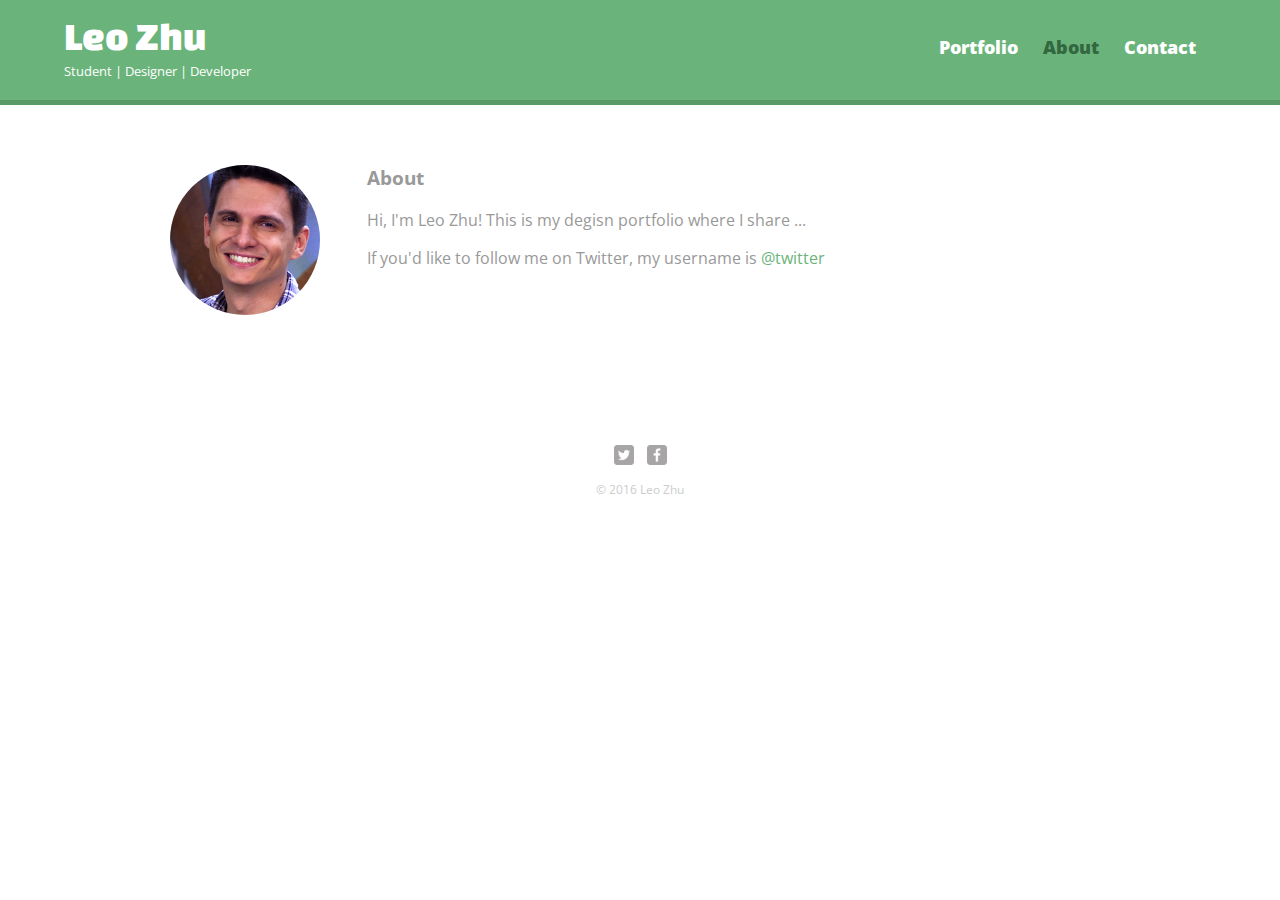
==== about.html @ 3a9596d5 "Add files via upload" ====
<!DOCTYPE html>
<html>
	<head>
		<meta charset="utf-8">
		<title>Leo Zhu | Student | Designer | Developer</title>
		<link rel="stylesheet" href="css/normalize.css">
		<link href="https://fonts.googleapis.com/css?family=Changa+One|Open+Sans:400,400i,700,700i,800" rel="stylesheet">
		<link rel="stylesheet" href="css/main.css">
		<link rel="stylesheet" href="css/responsive.css">
		<meta name="viewport" content="width=device-width, initial-scale=1.0">
	</head>
				
	<body>
		<header>
			<a href="index.html" id="logo">
				<h1>Leo Zhu</h1>
				<h2>Student | Designer | Developer</h2>
			</a>
			<nav>
				<ul>
					<li><a href="index.html">Portfolio</a></li>
					<li><a href="about.html" class="selected">About</a></li>
					<li><a href="contact.html">Contact</a></li>
				</ul>
			</nav>
		</header>
		<div id="wrapper">
			<section>
				<img src="img/nick.jpg" alt="Photograph of Nick Pettit" class="profile-photo">
				<h3>About</h3>
				<p>Hi, I'm Leo Zhu! This is my degisn portfolio where I share ... </p>
				<p>If you'd like to follow me on Twitter, my username is <a href="http://twitter.com">@twitter</a></p>
			</section>
			<footer>
				<a href="http://twitter.com"><img src="img/twitter-wrap.png" alt="Twitter Logo" class="social-icon"></a>
				<a href="http://facebook.com"><img src="img/facebook-wrap.png" alt="Facebook Logo" class="social-icon"></a>
				<p>&copy; 2016 Leo Zhu</p>
			</footer>
		</div>
	</body>
</html>
---- css/main.css ----
/***********************************
GENERAL
************************************/

body {
	font-family: 'Open Sans', sans-serif;
}

#wrapper {
	max-width: 940px;
	margin: 0 auto;
	padding: 0 5%;
}

a {
	text-decoration : none;
}

img {
	max-width: 100%;
}

h3 {
	margin: 0 0 1em 0;
}


/***********************************
HEADING
************************************/


header {
	float: left;
	margin: 0 0 30px 0;
	padding: 5px 0 0 0;
	width: 100%;
}

#logo {
	text-align: center;
	margin: 0;
}

h1 {
	font-family: 'Changa One', sans-serif;
	margin: 15px 0;
	font-size: 1.75em;
	font-weight: normal;
	line-height: 0.8em;
}

h2 {
	font-size: 0.75em;
	margin: -5px 0 0;
	font-weight: normal;
}



/***********************************
NAVIGATION
************************************/

nav {
	text-align: center;
	padding: 10px 0;
	margin: 20px 0 0;
}

nav ul{
	list-style: none;
	margin: 0 10px;
	padding: 0;
}

nav li {
	display: inline-block;
}

nav a {
	font-weight: 800;
	padding: 15px 10px;
}



/***********************************
FOOTER
************************************/

footer {
	font-size: 0.75em;
	text-align: center;
	clear: both;
	padding-top: 50px;
	color: #ccc;
}

.social-icon {
	width: 20px;
	height: 20px;
	margin: 0 5px;
}



/***********************************
PAGE: PORTFOLIO
************************************/

#gallery {
	margin: 0;
	padding: 0;
	list-style: none;
}

#gallery li {
	float: left;
	width: 45%;
	margin: 2.5%;
	background-color: #f5f5f5;
	color: #bdc3c7;
}

#gallery li a p {
	margin: 0;
	padding: 5%;
	font-size: 0.75em;
	color: #bdc3c7;
}



/***********************************
PAGE: ABOUT
************************************/

.profile-photo {
	display: block;
	max-width: 150px;
	margin: 0 auto 30px;
	border-radius: 100%;
}




/***********************************
PAGE: CONTACT
************************************/

.contact-info {
	list-style: none;
	padding: 0;
	margin: 0;
	font-size: 0.9em;
}

.contact-info a {
	display: block;
	min-height: 20px;
	background-repeat: no-repeat;
	background-size: 20px 20px;
	padding: 0 0 0 30px;
	margin: 0 0 10px;
}

.contact-info li.phone  a{
	background-image: url('../img/phone.png');
}

.contact-info li.mail  a{
	background-image: url('../img/mail.png');
}

.contact-info li.twitter  a{
	background-image: url('../img/twitter.png');
}



/***********************************
COLORS
************************************/

/* site body */
body {
	background-color: #fff;
	color: #999;
}

/* green header */
header {
	background: #6ab47b;
	border-color: #599a68;
}

/* nav background on mobile */
nav {
	background: #599a68;
}

/* logo text */
h1,h2 {
	color: #fff;
}

/* links */
a {
	color: #6ab47b;
}

/* nav link */
nav a, nav a:visited {
	color: #fff;
}

/* selected nav link */
nav a.selected, nav a:hover {
	color: #32673f;
}
---- css/responsive.css ----
@media screen and (min-width: 480px){
	
	/***********************************
	TWO COLUMN LAYOUT
	************************************/

	#primary {
		width: 50%;
		float: left;
	}
	
	#secondary {
		width: 40%;
		float: right;
	}
	
	
	
	/***********************************
	PAGE: PORTFOLIO
	************************************/
	
	#gallery li {
		width: 28.3333%;
	}
	
	#gallery li:nth-child(4n) {
		clear: left;
	}
	
	
	
	/***********************************
	PAGE: ABOUT
	************************************/
	
	.profile-photo{
		float: left;
		margin: 0 5% 80px 0;
	}
	
}

@media screen and (min-width: 660px){
	
	/***********************************
	HEADER
	************************************/
	
	nav {
		background: none;
		float: right;
		font-size: 1.125em;
		margin-right: 5%;
		text-align: right;
		width: 45%;
	}
	
	#logo {
		float: left;
		margin-left: 5%;
		text-align: left;
		width: 45%;
	}
	
	h1 {
		font-size: 2.5em;
	}
	
	h2 {
		font-size: 0.825em;
		margin-bottom: 20px;
	}
	
	header {
		border-bottom: 5px solid #599a68;
		margin-bottom: 60px;
	}
	
}
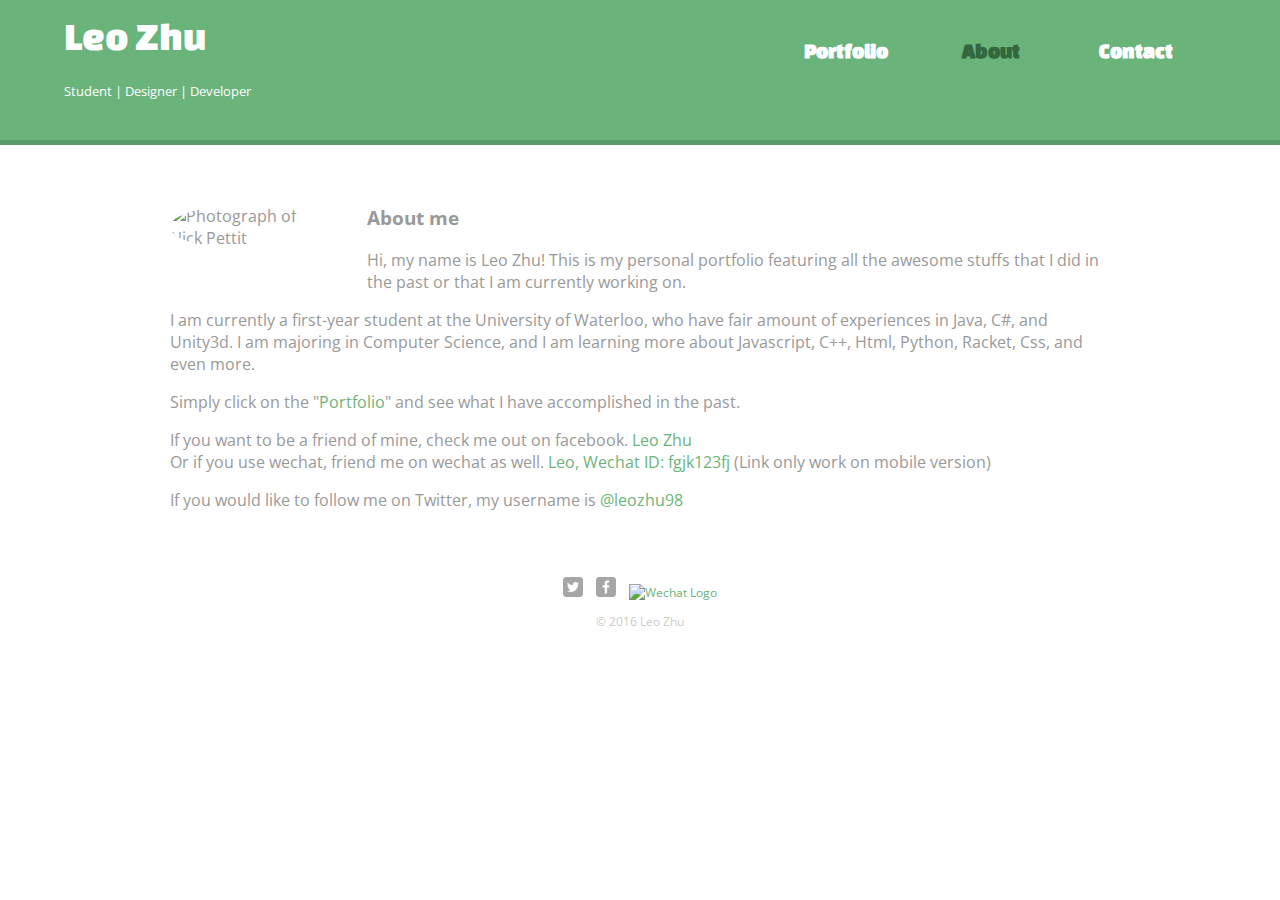
==== commit 37409ec1: "Add files via upload" ====
--- a/about.html
+++ b/about.html
@@ -18,22 +18,44 @@
 			</a>
 			<nav>
 				<ul>
-					<li><a href="index.html">Portfolio</a></li>
-					<li><a href="about.html" class="selected">About</a></li>
-					<li><a href="contact.html">Contact</a></li>
+					<li><a href="index.html"  class="svg-wrapper">
+						<svg height="60" width="120" xmlns="http://www.w3.org/2000/svg" class="svg-rect">
+							<rect class="shape" height="60" width="120" />
+						</svg>
+						<div class="text">Portfolio</div>
+					</a></li>
+					<li><a href="about.html" class="svg-wrapper selected">
+						<svg height="60" width="120" xmlns="http://www.w3.org/2000/svg" class="svg-rect">
+							<rect class="shape" height="60" width="120" />
+						</svg>
+						<div class="text">About</div>
+					</a></li>
+					<li><a href="contact.html" class="svg-wrapper">
+						<svg height="60" width="120" xmlns="http://www.w3.org/2000/svg" class="svg-rect">
+							<rect class="shape" height="60" width="120" />
+						</svg>
+						<div class="text">Contact</div>
+					</a></li>
 				</ul>
 			</nav>
 		</header>
 		<div id="wrapper">
-			<section>
-				<img src="img/nick.jpg" alt="Photograph of Nick Pettit" class="profile-photo">
-				<h3>About</h3>
-				<p>Hi, I'm Leo Zhu! This is my degisn portfolio where I share ... </p>
-				<p>If you'd like to follow me on Twitter, my username is <a href="http://twitter.com">@twitter</a></p>
+			<section class="fadeinup">
+				<img src="img/LeoZhuProfilePicture.jpg" alt="Photograph of Nick Pettit" class="profile-photo">
+				<h3>About me</h3>
+				<p>Hi, my name is Leo Zhu! This is my personal portfolio featuring all the awesome stuffs that I did in the past or that I am currently working on.</p>
+				<p>I am currently a first-year student at the University of Waterloo, who have fair amount of experiences in Java, C#, and Unity3d.
+				I am majoring in Computer Science, and I am learning more about Javascript, C++, Html, Python, Racket, Css, and even more.</p>
+				<p>Simply click on the "<a href="index.html">Portfolio</a>" and see what I have accomplished in the past.</p>
+				<p>If you want to be a friend of mine, check me out on facebook. <a href="https://www.facebook.com/leo.zhu.7927">Leo Zhu</a>
+				<br>Or if you use wechat, friend me on wechat as well. <a href="http://weixin.qq.com/r/CFrz6_TE67mUraCI9w8a">Leo, Wechat ID: fgjk123fj</a>
+				(Link only work on mobile version)</br></p>
+				<p>If you would like to follow me on Twitter, my username is <a href="https://twitter.com/leozhu98">@leozhu98</a></p>
 			</section>
 			<footer>
-				<a href="http://twitter.com"><img src="img/twitter-wrap.png" alt="Twitter Logo" class="social-icon"></a>
-				<a href="http://facebook.com"><img src="img/facebook-wrap.png" alt="Facebook Logo" class="social-icon"></a>
+				<a href="https://twitter.com/leozhu98"><img src="img/twitter-wrap.png" alt="Twitter Logo" class="social-icon"></a>
+				<a href="https://www.facebook.com/leo.zhu.7927"><img src="img/facebook-wrap.png" alt="Facebook Logo" class="social-icon"></a>
+				<a href="http://weixin.qq.com/r/CFrz6_TE67mUraCI9w8a"><img src="img/wechat-wrap.png" alt="Wechat Logo" class="social-icon"></a>
 				<p>&copy; 2016 Leo Zhu</p>
 			</footer>
 		</div>
--- a/css/main.css
+++ b/css/main.css
@@ -4,6 +4,12 @@
 
 body {
 	font-family: 'Open Sans', sans-serif;
+	weight: 100%;
+     background: url(../img/background.jpg) no-repeat center center fixed; 
+	-webkit-background-size: cover;
+	-moz-background-size: cover;
+	-o-background-size: cover;
+	background-size: cover;
 }
 
 #wrapper {
@@ -64,18 +70,18 @@
 
 nav {
 	text-align: center;
-	padding: 10px 0;
-	margin: 20px 0 0;
 }
 
 nav ul{
 	list-style: none;
 	margin: 0 10px;
 	padding: 0;
+	height: 5.5em;
 }
 
 nav li {
 	display: inline-block;
+	max-width: 30%;
 }
 
 nav a {
@@ -123,6 +129,22 @@
 	color: #bdc3c7;
 }
 
+@keyframes pop{
+	0%{
+		transform: scale(1);
+	}
+	50%{
+		transform: scale(1.15);
+	}
+	100%{
+		transform: scale(1);
+	}
+}
+
+#gallery li:hover{
+	animation: pop 0.4s ease-out;
+}
+
 #gallery li a p {
 	margin: 0;
 	padding: 5%;
@@ -130,7 +152,9 @@
 	color: #bdc3c7;
 }
 
-
+#gallery li:nth-child(2n+1) {
+	clear: left;
+}
 
 /***********************************
 PAGE: ABOUT
@@ -178,6 +202,14 @@
 	background-image: url('../img/twitter.png');
 }
 
+.contact-info li.facebook  a{
+	background-image: url('../img/facebook.png');
+}
+
+.contact-info li.wechat  a{
+	background-image: url('../img/wechat.png');
+}
+
 
 
 /***********************************
@@ -204,6 +236,7 @@
 /* logo text */
 h1,h2 {
 	color: #fff;
+	padding: 0px 0px 20px 0px;
 }
 
 /* links */
@@ -217,16 +250,164 @@
 }
 
 /* selected nav link */
-nav a.selected, nav a:hover {
+nav a.selected .text{
 	color: #32673f;
 }
 
 
-
-
-
-
-
-
-
-
+/***********************************
+Load
+************************************/
+
+@keyframes fadeIn {
+  0% {
+    opacity: 0;
+  }
+
+  100% {
+    opacity: 1;
+  }
+}
+
+
+@keyframes fadeInUp {
+  0% {
+    opacity: 0;
+	transform: translate(0em, 15em);
+  }
+  85% {
+    opacity: 0.8;
+	transform: translate(0em, -0.5em);
+  }
+  100% {
+    opacity: 1;
+	transform: translate(0em, 0em);
+  }
+}
+
+.fadeinup {
+	animation: fadeInUp 1.0s ease-out;
+}
+
+
+.svg-wrapper{
+	display: inline-block;
+}
+
+.shape {
+	width: 100%;
+	fill: transparent;
+    stroke-dasharray: 140 540;
+    stroke-dashoffset: -474;
+	stroke-width: 8px;
+	stroke: #32673f;
+}
+
+.text {
+  color: #fff;
+  font-family: 'Changa One', sans-serif;
+  font-size: 1.15em;
+  text-align: center;
+  font-weight: 800;
+  position: relative;
+  top: -45px;
+}
+
+@keyframes draw {
+  0% {
+    stroke-dasharray: 140 540;
+    stroke-dashoffset: -474;
+    stroke-width: 8px;
+  }
+  100% {
+    stroke-dasharray: 760;
+    stroke-dashoffset: 0;
+    stroke-width: 10px;
+  }
+}
+
+@keyframes change-color{
+	100%{
+		color: #32673f;
+	}
+}
+
+
+.svg-rect{
+	max-width: 100%;
+}
+
+.svg-wrapper:hover .shape {
+  animation: 0.5s draw linear forwards;
+}
+
+
+.svg-wrapper:hover .text {
+  animation: change-color 0.4s ease-out forwards;
+}
+
+/*************************************
+text animation
+************************************/
+
+
+.text--transparent {
+  fill: transparent;
+}
+
+.anim-shape {
+  transform-origin: 0x 150px;
+  transform: scale(0, 1) translate(0, 0);
+  animation: moving-panel 3s ease-out forwards;
+}
+
+.colortext .anim-shape:nth-child(1) {
+  fill: #0E1826;
+}
+
+.colortext .anim-shape:nth-child(2) {
+  fill: #166973;
+}
+
+.colortext .anim-shape:nth-child(3) {
+  fill: #65BFA6;
+}
+
+.colortext .anim-shape:nth-child(4) {
+  fill: #F2CD5C;
+}
+
+.colortext .anim-shape:nth-child(5) {
+  fill: #F26444;
+}
+
+.shadow {
+  transform: translate(4px, 4px);
+}
+
+.anim-shape--shadow {
+  fill: #000;
+  fill-opacity: .2;
+}
+
+@keyframes moving-panel {
+  100% {
+    transform: scale(1, 1) translate(20px, 0);
+  }
+}
+
+/* Other stuff */
+
+.animated-text{
+	font-size: 3.8em;
+	font-weight: 800;
+	font-family: 'Open Sans', sans-serif;
+	text-transform: uppercase;
+	position: relative;
+	width: 100%;
+	height: 50%;
+	margin: 0px;
+}
+
+
+
--- a/css/responsive.css
+++ b/css/responsive.css
@@ -24,9 +24,13 @@
 		width: 28.3333%;
 	}
 	
-	#gallery li:nth-child(4n) {
+	#gallery li:nth-child(3n+1) {
 		clear: left;
 	}
+	
+	#gallery li:nth-child(2n+1) {
+		clear: none;
+	}	
 	
 	
 	
@@ -36,7 +40,7 @@
 	
 	.profile-photo{
 		float: left;
-		margin: 0 5% 80px 0;
+		margin: 0 5% 50px 0;
 	}
 	
 }
@@ -53,14 +57,14 @@
 		font-size: 1.125em;
 		margin-right: 5%;
 		text-align: right;
-		width: 45%;
+		width: 50%;
 	}
 	
 	#logo {
 		float: left;
 		margin-left: 5%;
 		text-align: left;
-		width: 45%;
+		width: 40%;
 	}
 	
 	h1 {
